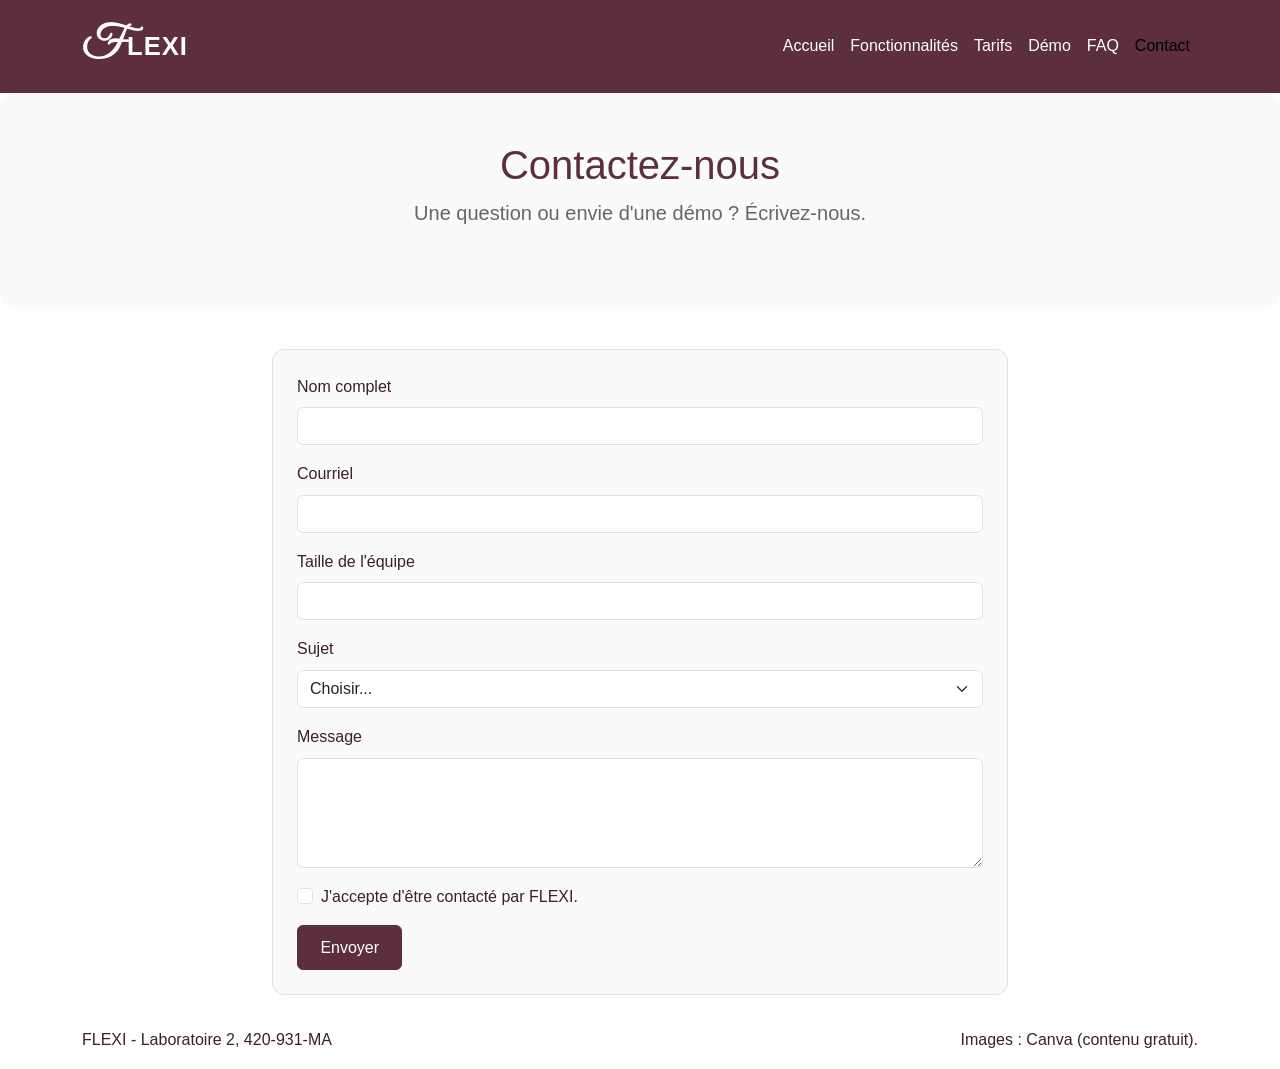
==== contact.html @ e7c4973c "Labo 3" ====
<!DOCTYPE html>
<html lang="fr">

<head>
    <meta charset="UTF-8">
    <meta name="viewport" content="width=device-width, initial-scale=1.0">
    <title>Contact</title>
    <meta name="description" content="Contactez l'équipe FLEXI ou demandez une démo gratuite.">

    <!-- bootstrap -->
    <link rel="stylesheet" href="vendor/css/bootstrap.min.css">

    <!--Css-->
    <link rel="stylesheet" href="css/style.css">

    <!--Une Belle Police-->
    <link rel="stylesheet" href="https://fonts.googleapis.com/css2?family=Great+Vibes&display=swap">
</head>

<body>
    <!-- en-tete et menu -->
    <header>
        <nav class="navbar navbar-expand-lg">
            <div class="container">
                <a class="navbar-brand" href="index.html"><span class="logo-initiale">F</span>LEXI</a>
                <button class="navbar-toggler" type="button" data-bs-toggle="collapse" data-bs-target="#menu"
                    aria-controls="menu" aria-expanded="false" aria-label="Ouvrir le menu">
                    <span class="navbar-toggler-icon"></span>
                </button>
                <div class="collapse navbar-collapse" id="menu">
                    <ul class="navbar-nav ms-auto">
                        <li class="nav-item"><a class="nav-link" href="index.html">Accueil</a></li>
                        <li class="nav-item"><a class="nav-link" href="fonctionnalites.html">Fonctionnalités</a></li>
                        <li class="nav-item"><a class="nav-link" href="tarifs.html">Tarifs</a></li>
                        <li class="nav-item"><a class="nav-link" href="demo.html">Démo</a></li>
                        <li class="nav-item"><a class="nav-link" href="faq.html">FAQ</a></li>
                        <li class="nav-item"><a class="nav-link active" aria-current="page"
                                href="contact.html">Contact</a></li>
                    </ul>
                </div>
            </div>
        </nav>
    </header>

    <main>
        <!-- banniere -->
        <section class="hero">
            <div class="container text-center">
                <h1>Contactez-nous</h1>
                <p class="lead">Une question ou envie d'une démo ? Écrivez-nous.</p>
            </div>
        </section>

        <!-- formulaire-->
        <div class="container">
            <div class="row justify-content-center">
                <div class="col-12 col-lg-8">
                    <div class="bloc">
                        <form action="merci.html" method="get">

                            <div class="mb-3">
                                <label for="nom" class="form-label">Nom complet</label>
                                <input type="text" class="form-control" id="nom" name="nom" required>
                            </div>

                            <div class="mb-3">
                                <label for="courriel" class="form-label">Courriel</label>
                                <input type="email" class="form-control" id="courriel" name="courriel" required>
                            </div>

                            <div class="mb-3">
                                <label for="equipe" class="form-label">Taille de l'équipe</label>
                                <input type="number" class="form-control" id="equipe" name="equipe" min="1" max="500">
                            </div>

                            <div class="mb-3">
                                <label for="sujet" class="form-label">Sujet</label>
                                <select class="form-select" id="sujet" name="sujet" required>
                                    <option value="">Choisir...</option>
                                    <option>Démo gratuite</option>
                                    <option>Forfait Basic</option>
                                    <option>Forfait Pro</option>
                                    <option>Forfait Entreprise</option>
                                    <option>Autre</option>
                                </select>
                            </div>

                            <div class="mb-3">
                                <label for="message" class="form-label">Message</label>
                                <textarea class="form-control" id="message" name="message" rows="4" minlength="10"
                                    required></textarea>
                            </div>

                            <div class="mb-3 form-check">
                                <input type="checkbox" class="form-check-input" id="consentement" name="consentement"
                                    required>
                                <label class="form-check-label" for="consentement">J'accepte d'être contacté par
                                    FLEXI.</label>
                            </div>

                            <button type="submit" class="btn btn-primary">Envoyer</button>

                        </form>
                    </div>
                </div>
            </div>
        </div>
    </main>


    <footer class="pied-de-page">
        <div class="container">
            <p>FLEXI - Laboratoire 2, 420-931-MA</p>
            <p>Images : Canva (contenu gratuit).</p>
        </div>
    </footer>


    <script src="vendor/js/bootstrap.bundle.min.js"></script>
</body>

</html>
---- css/style.css ----
/* [T1] Variables de la charte - définies une fois, utilisées partout */
:root {
    --bordeaux: #5D2E3F;
    --menthe: #4BC98A;
    --texte: #3C1F2A;
    --texte-doux: #666666;
    --fond: #FFFFFF;
    --fond-doux: #FAFAF8;
    --police: 'Segoe UI', Roboto, 'Helvetica Neue', Arial, sans-serif;
}

/* [T2] Typographie */
body {
    font-family: var(--police);
    font-size: 1rem;
    line-height: 1.6;
    color: var(--texte);
    background-color: var(--fond);
}
h1, h2, h3 { font-family: var(--police); color: var(--bordeaux); }

/* [T3] Sélecteurs : descendant, état, structurel */
.pied-de-page a { color: var(--menthe); }
.navbar-nav .nav-link:hover { color: var(--menthe); }
.liste-avantages li:first-child { font-weight: 700; }

/* [T4] Modèle de boîte */
.carte-tache {
    padding: 1.25rem;
    border-left: 4px solid var(--menthe);
    border-radius: 0.5rem;
    box-shadow: 0 2px 10px rgba(0,0,0,0.08);
}

/* [T5] Flexbox : pied de page */
.pied-de-page .container {
    display: flex;
    justify-content: space-between;
    align-items: center;
    gap: 1rem;
    flex-wrap: wrap;
}

/* [T6] Grid : grille des forfaits */
.grille-forfaits {
    display: grid;
    grid-template-columns: repeat(3, 1fr);
    gap: 2rem;
}

/* [T7] Media query : forfaits en une colonne sur mobile */
@media (max-width: 767px) {
    .grille-forfaits { grid-template-columns: 1fr; }
}

/* [T8] États et transitions */
.carte-tache {
    transition: transform 0.2s ease, box-shadow 0.2s ease;
}
.carte-tache:hover, .carte-tache:focus-within {
    transform: translateY(-4px);
    box-shadow: 0 10px 24px rgba(0,0,0,0.15);
}

/* [T9] Personnalisation de Bootstrap */
.btn-primary {
    --bs-btn-bg: var(--bordeaux);
    --bs-btn-border-color: var(--bordeaux);
    --bs-btn-hover-bg: #4a2432;
    --bs-btn-hover-border-color: #4a2432;
}
.navbar { background-color: var(--bordeaux); }
.navbar .navbar-brand, .navbar .nav-link { color: #FFFFFF; }

/* [T10] Formulaire */
.form-control:focus, .form-select:focus {
    border-color: var(--menthe);
    box-shadow: 0 0 0 0.2rem rgba(75, 201, 138, 0.25);
}

/* Images de contenu */
.img-contenu {
    display: block;
    width: 100%;
    max-width: 600px;
    margin: 1.5rem auto;
    border-radius: 0.75rem;
    box-shadow: 0 4px 16px rgba(0,0,0,0.1);
}



/* Embellir -Banniere */
.hero {
    background-color: var(--fond-doux);
    padding: 3rem 1.5rem;
    border-radius: 1rem;
    margin-bottom: 2.5rem;
}

/* Espacement des sections et des titres */
main .container, main section { margin-bottom: 2rem; }
main h2 { margin-top: 1.5rem; margin-bottom: 1rem; }

/* Boutons */
.btn-primary { padding: 0.6rem 1.4rem; }

/* Sous-titre */
.lead { color: var(--texte-doux); }

/* Boutons */
.btn-accent {
    background-color: var(--menthe);
    border: none;
    color: #FFFFFF;
    font-weight: 700;
    padding: 0.6rem 1.6rem;
    border-radius: 0.5rem;
}
.btn-accent:hover, .btn-accent:focus-visible {
    background-color: #3aa875;
    color: #FFFFFF;
}

/* Blocs problème et solution */
.bloc {
    background-color: var(--fond-doux);
    border: 1px solid #e8e0e0;
    border-radius: 0.75rem;
    padding: 1.5rem;
    height: 100%;
}
.cta h2 { color: #FFFFFF; }

/* Nom du site : F en script, LEXI normal */
.navbar-brand {
    font-size: 1.6rem;
    font-weight: 700;
    letter-spacing: 1px;
}
.navbar-brand .logo-initiale {
    font-family: 'Great Vibes', cursive;
    font-size: 2.6rem;
}
/* Section appel à l'action */
.cta {
    background-color: var(--bordeaux);
    color: #FFFFFF;
    padding: 3rem 1rem;
    border-radius: 1rem;
    margin: 2.5rem 0;
}
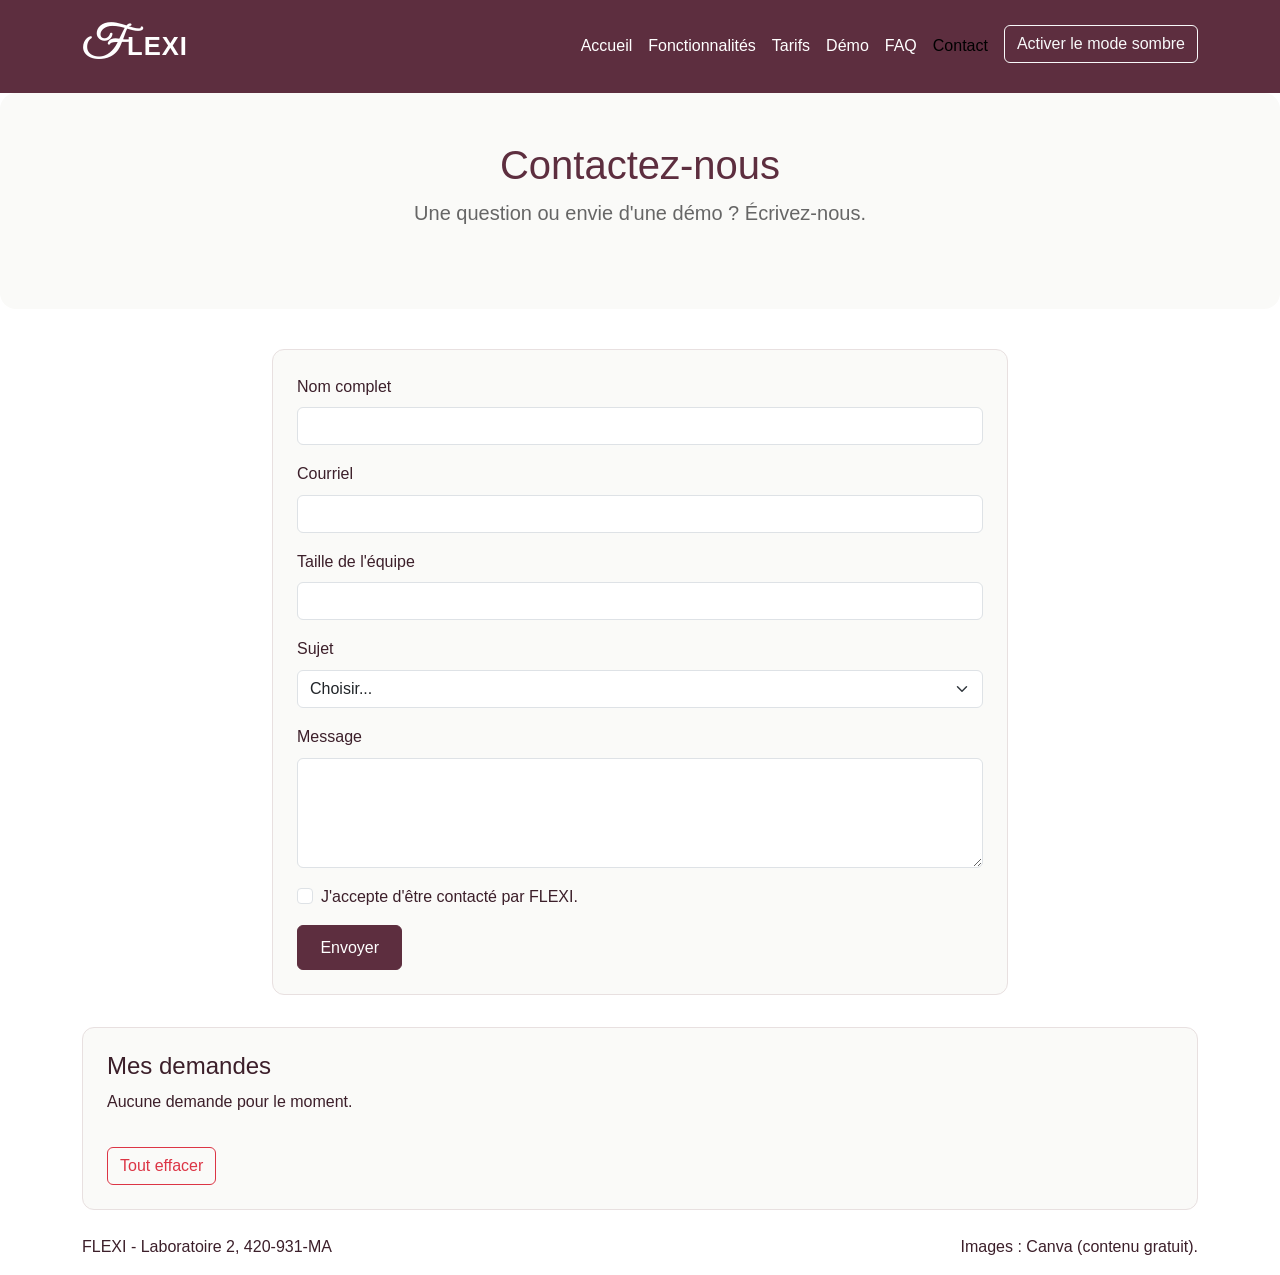
==== commit d2f6e49a: "Ajout du JS ,theme et le formulaire" ====
--- a/contact.html
+++ b/contact.html
@@ -5,6 +5,7 @@
     <meta charset="UTF-8">
     <meta name="viewport" content="width=device-width, initial-scale=1.0">
     <title>Contact</title>
+    <link rel="icon" href="data:,">
     <meta name="description" content="Contactez l'équipe FLEXI ou demandez une démo gratuite.">
 
     <!-- bootstrap -->
@@ -12,6 +13,10 @@
 
     <!--Css-->
     <link rel="stylesheet" href="css/style.css">
+
+    <!---JavaScript-->
+    <script src="js/theme.js"></script>
+    <script src="js/script.js" defer></script>
 
     <!--Une Belle Police-->
     <link rel="stylesheet" href="https://fonts.googleapis.com/css2?family=Great+Vibes&display=swap">
@@ -34,8 +39,10 @@
                         <li class="nav-item"><a class="nav-link" href="tarifs.html">Tarifs</a></li>
                         <li class="nav-item"><a class="nav-link" href="demo.html">Démo</a></li>
                         <li class="nav-item"><a class="nav-link" href="faq.html">FAQ</a></li>
-                        <li class="nav-item"><a class="nav-link active" aria-current="page"
-                                href="contact.html">Contact</a></li>
+                        <li class="nav-item"><a class="nav-link active" aria-current="page" href="contact.html">Contact</a></li>
+                        <li class="nav-item">
+                            <button type="button" id="btn-theme" class="btn btn-outline-light ms-lg-2">Activer le mode sombre</button>
+                        </li>
                     </ul>
                 </div>
             </div>
@@ -56,26 +63,29 @@
             <div class="row justify-content-center">
                 <div class="col-12 col-lg-8">
                     <div class="bloc">
-                        <form action="merci.html" method="get">
+                        <form action="merci.html" method="get" novalidate>
 
                             <div class="mb-3">
                                 <label for="nom" class="form-label">Nom complet</label>
-                                <input type="text" class="form-control" id="nom" name="nom" required>
+                                <input type="text" class="form-control" id="nom" name="nom" required aria-describedby="erreur-nom">
+                                <div class="invalid-feedback" id="erreur-nom"></div>
                             </div>
 
                             <div class="mb-3">
                                 <label for="courriel" class="form-label">Courriel</label>
-                                <input type="email" class="form-control" id="courriel" name="courriel" required>
+                                <input type="email" class="form-control" id="courriel" name="courriel" required aria-describedby="erreur-courriel">
+                                <div class="invalid-feedback" id="erreur-courriel"></div>
                             </div>
 
                             <div class="mb-3">
                                 <label for="equipe" class="form-label">Taille de l'équipe</label>
-                                <input type="number" class="form-control" id="equipe" name="equipe" min="1" max="500">
+                                <input type="number" class="form-control" id="equipe" name="equipe" min="1" max="500" aria-describedby="erreur-equipe">
+                                <div class="invalid-feedback" id="erreur-equipe"></div>
                             </div>
 
                             <div class="mb-3">
                                 <label for="sujet" class="form-label">Sujet</label>
-                                <select class="form-select" id="sujet" name="sujet" required>
+                                <select class="form-select" id="sujet" name="sujet" required aria-describedby="erreur-sujet">
                                     <option value="">Choisir...</option>
                                     <option>Démo gratuite</option>
                                     <option>Forfait Basic</option>
@@ -83,19 +93,20 @@
                                     <option>Forfait Entreprise</option>
                                     <option>Autre</option>
                                 </select>
+                                <div class="invalid-feedback" id="erreur-sujet"></div>
                             </div>
 
                             <div class="mb-3">
                                 <label for="message" class="form-label">Message</label>
-                                <textarea class="form-control" id="message" name="message" rows="4" minlength="10"
-                                    required></textarea>
+                                <textarea class="form-control" id="message" name="message" rows="4" minlength="10" required aria-describedby="erreur-message"></textarea>
+                                <div class="invalid-feedback" id="erreur-message"></div>
                             </div>
 
                             <div class="mb-3 form-check">
-                                <input type="checkbox" class="form-check-input" id="consentement" name="consentement"
-                                    required>
-                                <label class="form-check-label" for="consentement">J'accepte d'être contacté par
-                                    FLEXI.</label>
+                                <input type="checkbox" class="form-check-input" id="consentement" name="consentement" required aria-describedby="erreur-consentement">
+                                   
+                                <label class="form-check-label" for="consentement">J'accepte d'être contacté par FLEXI.</label>
+                                <div class="invalid-feedback" id="erreur-consentement"></div>
                             </div>
 
                             <button type="submit" class="btn btn-primary">Envoyer</button>
@@ -105,6 +116,13 @@
                 </div>
             </div>
         </div>
+        <section class="container my-4" aria-labellebdy="titre-demandes">
+            <div class="bloc">
+                <h2 class="h4" id="titre-demandes">Mes demandes</h2>
+                <div id="liste-demandes"></div>
+                <button type="button" id="btn-effacer" class="btn btn-outline-danger mt-3">Tout effacer</button>
+            </div>
+        </section>
     </main>
 
 
--- a/css/style.css
+++ b/css/style.css
@@ -153,4 +153,17 @@
 }
 
 
+/* [T1] Theme Sombre */
 
+html[data-theme="sombre"] {
+    --texte: #f2eaee;
+    --texte-doux: #b8aab0;
+    --fond: #1b1418;
+    --fond: #261c21;
+}
+
+/*bordure de .bloc*/
+
+html[data-theme="sombre"] .bloc {
+    border-color: #3e2e34;
+}
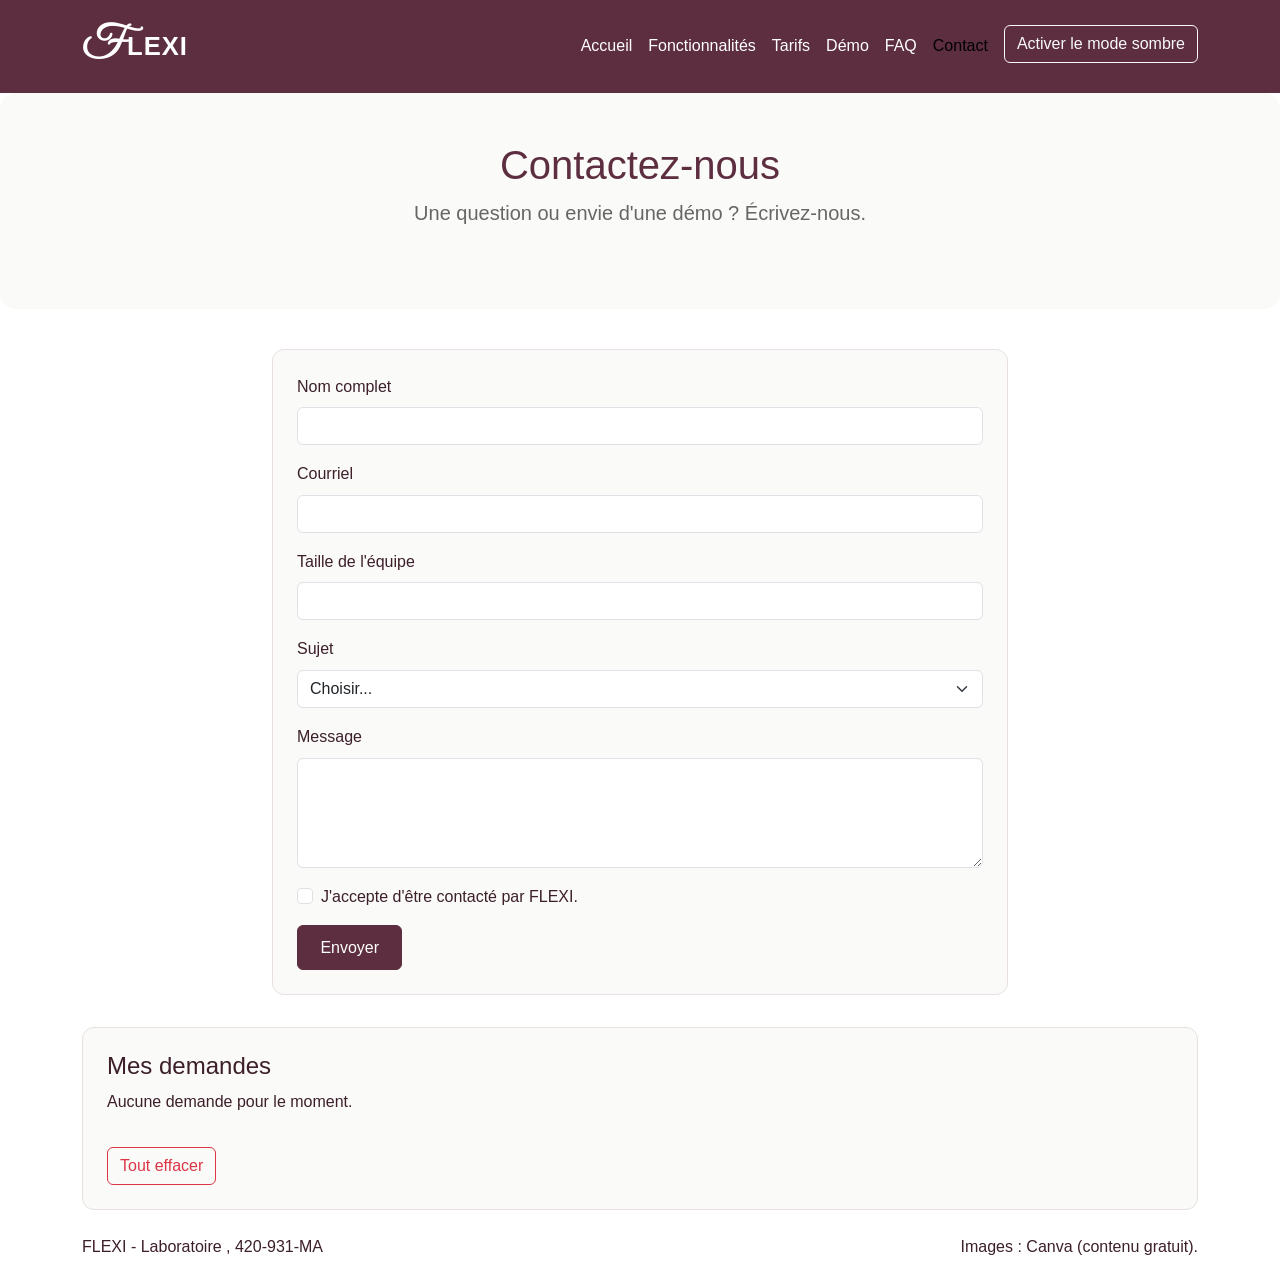
==== commit e9114bdc: "modification" ====
--- a/contact.html
+++ b/contact.html
@@ -128,7 +128,7 @@
 
     <footer class="pied-de-page">
         <div class="container">
-            <p>FLEXI - Laboratoire 2, 420-931-MA</p>
+            <p>FLEXI - Laboratoire , 420-931-MA</p>
             <p>Images : Canva (contenu gratuit).</p>
         </div>
     </footer>
